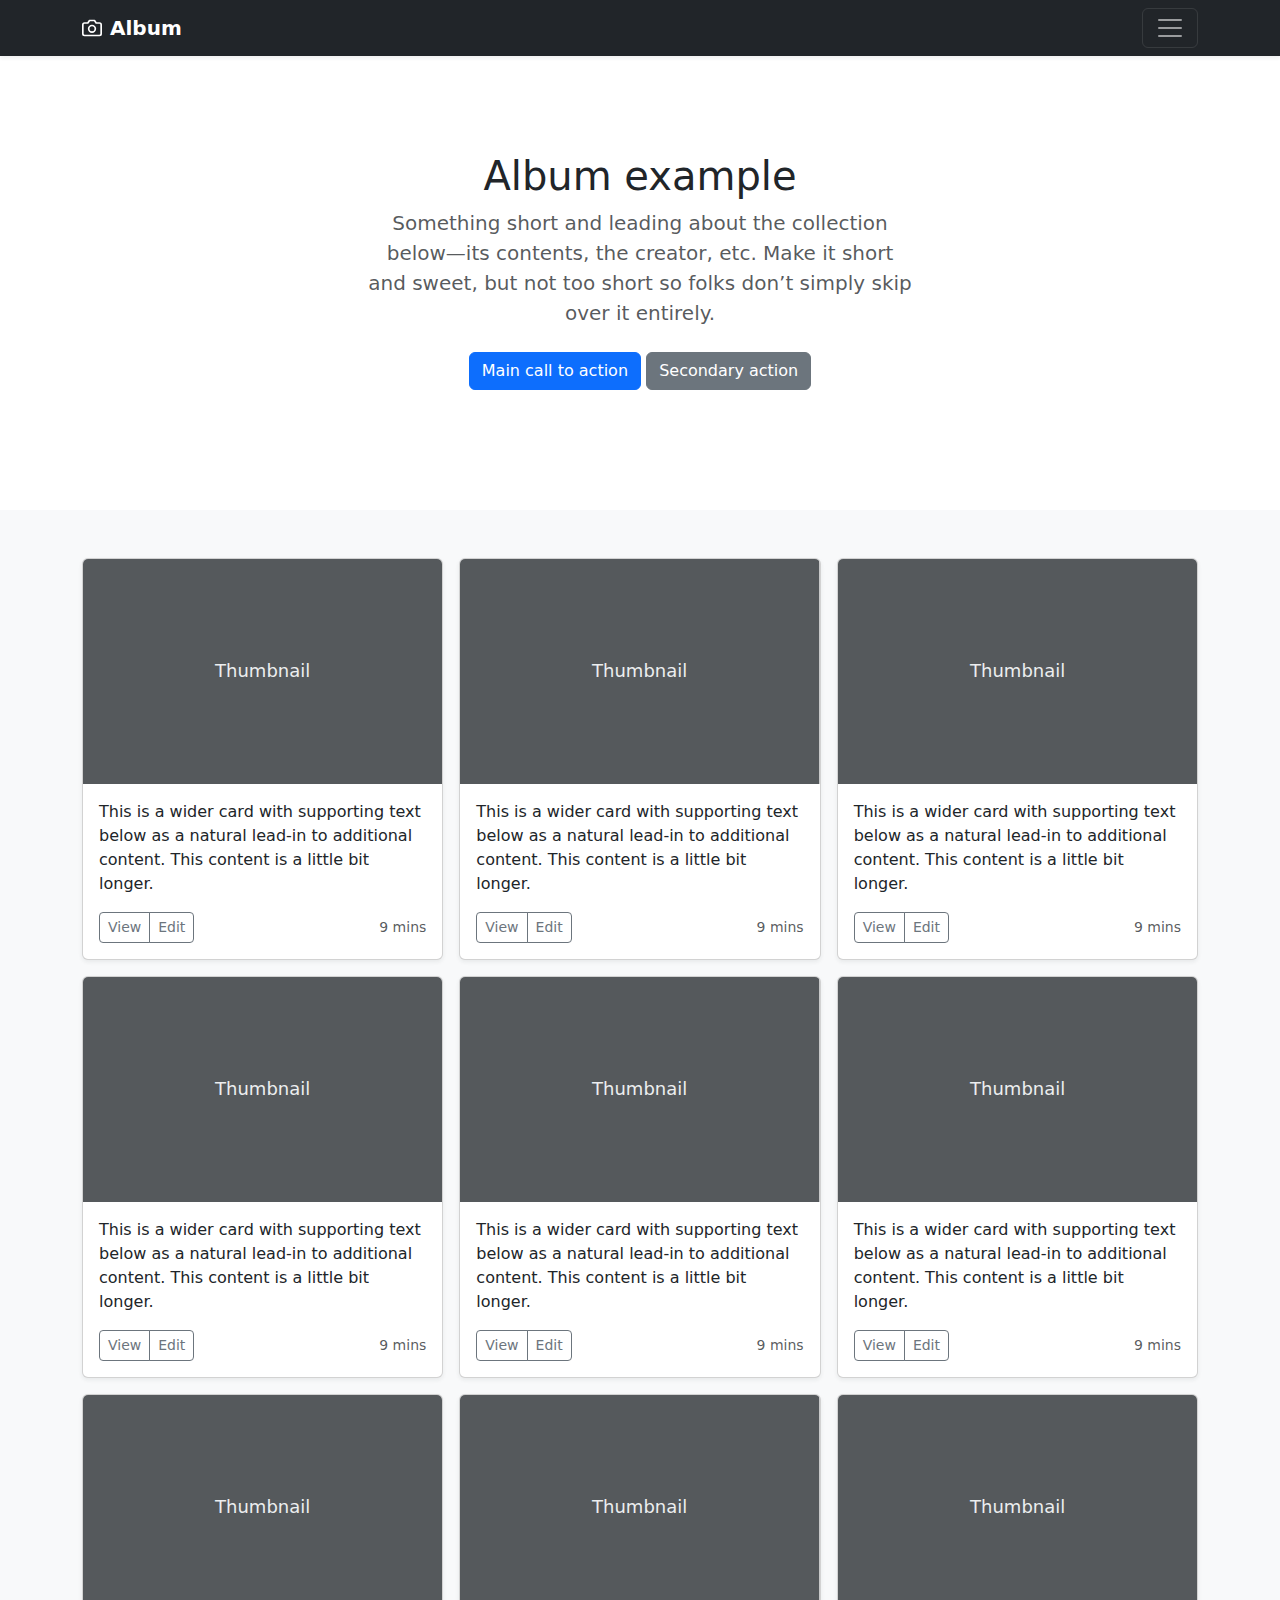
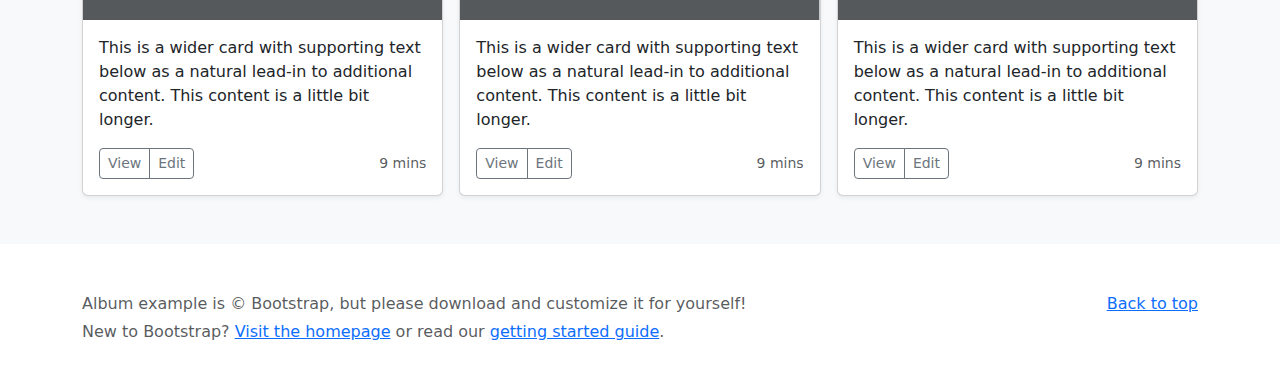
==== LabIngSoftware/videos.html @ c1944f8e "Proyecto LabIngSoftware" ====
<!doctype html>
<html lang="en">
  <head>
    <meta charset="utf-8">
    <meta name="viewport" content="width=device-width, initial-scale=1">
    <meta name="description" content="">
    <meta name="author" content="Mark Otto, Jacob Thornton, and Bootstrap contributors">
    <meta name="generator" content="Hugo 0.108.0">
    <title>Album example · Bootstrap v5.3</title>

    <link rel="canonical" href="https://getbootstrap.com/docs/5.3/examples/album/">

    

    

<link href="css/bootstrap.min.css" rel="stylesheet">

    <style>
      .bd-placeholder-img {
        font-size: 1.125rem;
        text-anchor: middle;
        -webkit-user-select: none;
        -moz-user-select: none;
        user-select: none;
      }

      @media (min-width: 768px) {
        .bd-placeholder-img-lg {
          font-size: 3.5rem;
        }
      }

      .b-example-divider {
        height: 3rem;
        background-color: rgba(0, 0, 0, .1);
        border: solid rgba(0, 0, 0, .15);
        border-width: 1px 0;
        box-shadow: inset 0 .5em 1.5em rgba(0, 0, 0, .1), inset 0 .125em .5em rgba(0, 0, 0, .15);
      }

      .b-example-vr {
        flex-shrink: 0;
        width: 1.5rem;
        height: 100vh;
      }

      .bi {
        vertical-align: -.125em;
        fill: currentColor;
      }

      .nav-scroller {
        position: relative;
        z-index: 2;
        height: 2.75rem;
        overflow-y: hidden;
      }

      .nav-scroller .nav {
        display: flex;
        flex-wrap: nowrap;
        padding-bottom: 1rem;
        margin-top: -1px;
        overflow-x: auto;
        text-align: center;
        white-space: nowrap;
        -webkit-overflow-scrolling: touch;
      }
    </style>

    
  </head>
  <body>
    
<header>
  <div class="collapse bg-dark" id="navbarHeader">
    <div class="container">
      <div class="row">
        <div class="col-sm-8 col-md-7 py-4">
          <h4 class="text-white">About</h4>
          <p class="text-muted">Add some information about the album below, the author, or any other background context. Make it a few sentences long so folks can pick up some informative tidbits. Then, link them off to some social networking sites or contact information.</p>
        </div>
        <div class="col-sm-4 offset-md-1 py-4">
          <h4 class="text-white">Contact</h4>
          <ul class="list-unstyled">
            <li><a href="#" class="text-white">Follow on Twitter</a></li>
            <li><a href="#" class="text-white">Like on Facebook</a></li>
            <li><a href="#" class="text-white">Email me</a></li>
          </ul>
        </div>
      </div>
    </div>
  </div>
  <div class="navbar navbar-dark bg-dark shadow-sm">
    <div class="container">
      <a href="#" class="navbar-brand d-flex align-items-center">
        <svg xmlns="http://www.w3.org/2000/svg" width="20" height="20" fill="none" stroke="currentColor" stroke-linecap="round" stroke-linejoin="round" stroke-width="2" aria-hidden="true" class="me-2" viewBox="0 0 24 24"><path d="M23 19a2 2 0 0 1-2 2H3a2 2 0 0 1-2-2V8a2 2 0 0 1 2-2h4l2-3h6l2 3h4a2 2 0 0 1 2 2z"/><circle cx="12" cy="13" r="4"/></svg>
        <strong>Album</strong>
      </a>
      <button class="navbar-toggler" type="button" data-bs-toggle="collapse" data-bs-target="#navbarHeader" aria-controls="navbarHeader" aria-expanded="false" aria-label="Toggle navigation">
        <span class="navbar-toggler-icon"></span>
      </button>
    </div>
  </div>
</header>

<main>

  <section class="py-5 text-center container">
    <div class="row py-lg-5">
      <div class="col-lg-6 col-md-8 mx-auto">
        <h1 class="fw-light">Album example</h1>
        <p class="lead text-muted">Something short and leading about the collection below—its contents, the creator, etc. Make it short and sweet, but not too short so folks don’t simply skip over it entirely.</p>
        <p>
          <a href="#" class="btn btn-primary my-2">Main call to action</a>
          <a href="#" class="btn btn-secondary my-2">Secondary action</a>
        </p>
      </div>
    </div>
  </section>

  <div class="album py-5 bg-light">
    <div class="container">

      <div class="row row-cols-1 row-cols-sm-2 row-cols-md-3 g-3">
        <div class="col">
          <div class="card shadow-sm">
            <svg class="bd-placeholder-img card-img-top" width="100%" height="225" xmlns="http://www.w3.org/2000/svg" role="img" aria-label="Placeholder: Thumbnail" preserveAspectRatio="xMidYMid slice" focusable="false"><title>Placeholder</title><rect width="100%" height="100%" fill="#55595c"/><text x="50%" y="50%" fill="#eceeef" dy=".3em">Thumbnail</text></svg>
            <div class="card-body">
              <p class="card-text">This is a wider card with supporting text below as a natural lead-in to additional content. This content is a little bit longer.</p>
              <div class="d-flex justify-content-between align-items-center">
                <div class="btn-group">
                  <button type="button" class="btn btn-sm btn-outline-secondary">View</button>
                  <button type="button" class="btn btn-sm btn-outline-secondary">Edit</button>
                </div>
                <small class="text-muted">9 mins</small>
              </div>
            </div>
          </div>
        </div>
        <div class="col">
          <div class="card shadow-sm">
            <svg class="bd-placeholder-img card-img-top" width="100%" height="225" xmlns="http://www.w3.org/2000/svg" role="img" aria-label="Placeholder: Thumbnail" preserveAspectRatio="xMidYMid slice" focusable="false"><title>Placeholder</title><rect width="100%" height="100%" fill="#55595c"/><text x="50%" y="50%" fill="#eceeef" dy=".3em">Thumbnail</text></svg>
            <div class="card-body">
              <p class="card-text">This is a wider card with supporting text below as a natural lead-in to additional content. This content is a little bit longer.</p>
              <div class="d-flex justify-content-between align-items-center">
                <div class="btn-group">
                  <button type="button" class="btn btn-sm btn-outline-secondary">View</button>
                  <button type="button" class="btn btn-sm btn-outline-secondary">Edit</button>
                </div>
                <small class="text-muted">9 mins</small>
              </div>
            </div>
          </div>
        </div>
        <div class="col">
          <div class="card shadow-sm">
            <svg class="bd-placeholder-img card-img-top" width="100%" height="225" xmlns="http://www.w3.org/2000/svg" role="img" aria-label="Placeholder: Thumbnail" preserveAspectRatio="xMidYMid slice" focusable="false"><title>Placeholder</title><rect width="100%" height="100%" fill="#55595c"/><text x="50%" y="50%" fill="#eceeef" dy=".3em">Thumbnail</text></svg>
            <div class="card-body">
              <p class="card-text">This is a wider card with supporting text below as a natural lead-in to additional content. This content is a little bit longer.</p>
              <div class="d-flex justify-content-between align-items-center">
                <div class="btn-group">
                  <button type="button" class="btn btn-sm btn-outline-secondary">View</button>
                  <button type="button" class="btn btn-sm btn-outline-secondary">Edit</button>
                </div>
                <small class="text-muted">9 mins</small>
              </div>
            </div>
          </div>
        </div>

        <div class="col">
          <div class="card shadow-sm">
            <svg class="bd-placeholder-img card-img-top" width="100%" height="225" xmlns="http://www.w3.org/2000/svg" role="img" aria-label="Placeholder: Thumbnail" preserveAspectRatio="xMidYMid slice" focusable="false"><title>Placeholder</title><rect width="100%" height="100%" fill="#55595c"/><text x="50%" y="50%" fill="#eceeef" dy=".3em">Thumbnail</text></svg>
            <div class="card-body">
              <p class="card-text">This is a wider card with supporting text below as a natural lead-in to additional content. This content is a little bit longer.</p>
              <div class="d-flex justify-content-between align-items-center">
                <div class="btn-group">
                  <button type="button" class="btn btn-sm btn-outline-secondary">View</button>
                  <button type="button" class="btn btn-sm btn-outline-secondary">Edit</button>
                </div>
                <small class="text-muted">9 mins</small>
              </div>
            </div>
          </div>
        </div>
        <div class="col">
          <div class="card shadow-sm">
            <svg class="bd-placeholder-img card-img-top" width="100%" height="225" xmlns="http://www.w3.org/2000/svg" role="img" aria-label="Placeholder: Thumbnail" preserveAspectRatio="xMidYMid slice" focusable="false"><title>Placeholder</title><rect width="100%" height="100%" fill="#55595c"/><text x="50%" y="50%" fill="#eceeef" dy=".3em">Thumbnail</text></svg>
            <div class="card-body">
              <p class="card-text">This is a wider card with supporting text below as a natural lead-in to additional content. This content is a little bit longer.</p>
              <div class="d-flex justify-content-between align-items-center">
                <div class="btn-group">
                  <button type="button" class="btn btn-sm btn-outline-secondary">View</button>
                  <button type="button" class="btn btn-sm btn-outline-secondary">Edit</button>
                </div>
                <small class="text-muted">9 mins</small>
              </div>
            </div>
          </div>
        </div>
        <div class="col">
          <div class="card shadow-sm">
            <svg class="bd-placeholder-img card-img-top" width="100%" height="225" xmlns="http://www.w3.org/2000/svg" role="img" aria-label="Placeholder: Thumbnail" preserveAspectRatio="xMidYMid slice" focusable="false"><title>Placeholder</title><rect width="100%" height="100%" fill="#55595c"/><text x="50%" y="50%" fill="#eceeef" dy=".3em">Thumbnail</text></svg>
            <div class="card-body">
              <p class="card-text">This is a wider card with supporting text below as a natural lead-in to additional content. This content is a little bit longer.</p>
              <div class="d-flex justify-content-between align-items-center">
                <div class="btn-group">
                  <button type="button" class="btn btn-sm btn-outline-secondary">View</button>
                  <button type="button" class="btn btn-sm btn-outline-secondary">Edit</button>
                </div>
                <small class="text-muted">9 mins</small>
              </div>
            </div>
          </div>
        </div>

        <div class="col">
          <div class="card shadow-sm">
            <svg class="bd-placeholder-img card-img-top" width="100%" height="225" xmlns="http://www.w3.org/2000/svg" role="img" aria-label="Placeholder: Thumbnail" preserveAspectRatio="xMidYMid slice" focusable="false"><title>Placeholder</title><rect width="100%" height="100%" fill="#55595c"/><text x="50%" y="50%" fill="#eceeef" dy=".3em">Thumbnail</text></svg>
            <div class="card-body">
              <p class="card-text">This is a wider card with supporting text below as a natural lead-in to additional content. This content is a little bit longer.</p>
              <div class="d-flex justify-content-between align-items-center">
                <div class="btn-group">
                  <button type="button" class="btn btn-sm btn-outline-secondary">View</button>
                  <button type="button" class="btn btn-sm btn-outline-secondary">Edit</button>
                </div>
                <small class="text-muted">9 mins</small>
              </div>
            </div>
          </div>
        </div>
        <div class="col">
          <div class="card shadow-sm">
            <svg class="bd-placeholder-img card-img-top" width="100%" height="225" xmlns="http://www.w3.org/2000/svg" role="img" aria-label="Placeholder: Thumbnail" preserveAspectRatio="xMidYMid slice" focusable="false"><title>Placeholder</title><rect width="100%" height="100%" fill="#55595c"/><text x="50%" y="50%" fill="#eceeef" dy=".3em">Thumbnail</text></svg>
            <div class="card-body">
              <p class="card-text">This is a wider card with supporting text below as a natural lead-in to additional content. This content is a little bit longer.</p>
              <div class="d-flex justify-content-between align-items-center">
                <div class="btn-group">
                  <button type="button" class="btn btn-sm btn-outline-secondary">View</button>
                  <button type="button" class="btn btn-sm btn-outline-secondary">Edit</button>
                </div>
                <small class="text-muted">9 mins</small>
              </div>
            </div>
          </div>
        </div>
        <div class="col">
          <div class="card shadow-sm">
            <svg class="bd-placeholder-img card-img-top" width="100%" height="225" xmlns="http://www.w3.org/2000/svg" role="img" aria-label="Placeholder: Thumbnail" preserveAspectRatio="xMidYMid slice" focusable="false"><title>Placeholder</title><rect width="100%" height="100%" fill="#55595c"/><text x="50%" y="50%" fill="#eceeef" dy=".3em">Thumbnail</text></svg>
            <div class="card-body">
              <p class="card-text">This is a wider card with supporting text below as a natural lead-in to additional content. This content is a little bit longer.</p>
              <div class="d-flex justify-content-between align-items-center">
                <div class="btn-group">
                  <button type="button" class="btn btn-sm btn-outline-secondary">View</button>
                  <button type="button" class="btn btn-sm btn-outline-secondary">Edit</button>
                </div>
                <small class="text-muted">9 mins</small>
              </div>
            </div>
          </div>
        </div>
      </div>
    </div>
  </div>

</main>

<footer class="text-muted py-5">
  <div class="container">
    <p class="float-end mb-1">
      <a href="#">Back to top</a>
    </p>
    <p class="mb-1">Album example is &copy; Bootstrap, but please download and customize it for yourself!</p>
    <p class="mb-0">New to Bootstrap? <a href="/">Visit the homepage</a> or read our <a href="../getting-started/introduction/">getting started guide</a>.</p>
  </div>
</footer>


    <script src="js/bootstrap.bundle.min.js"></script>

      
  </body>
</html>
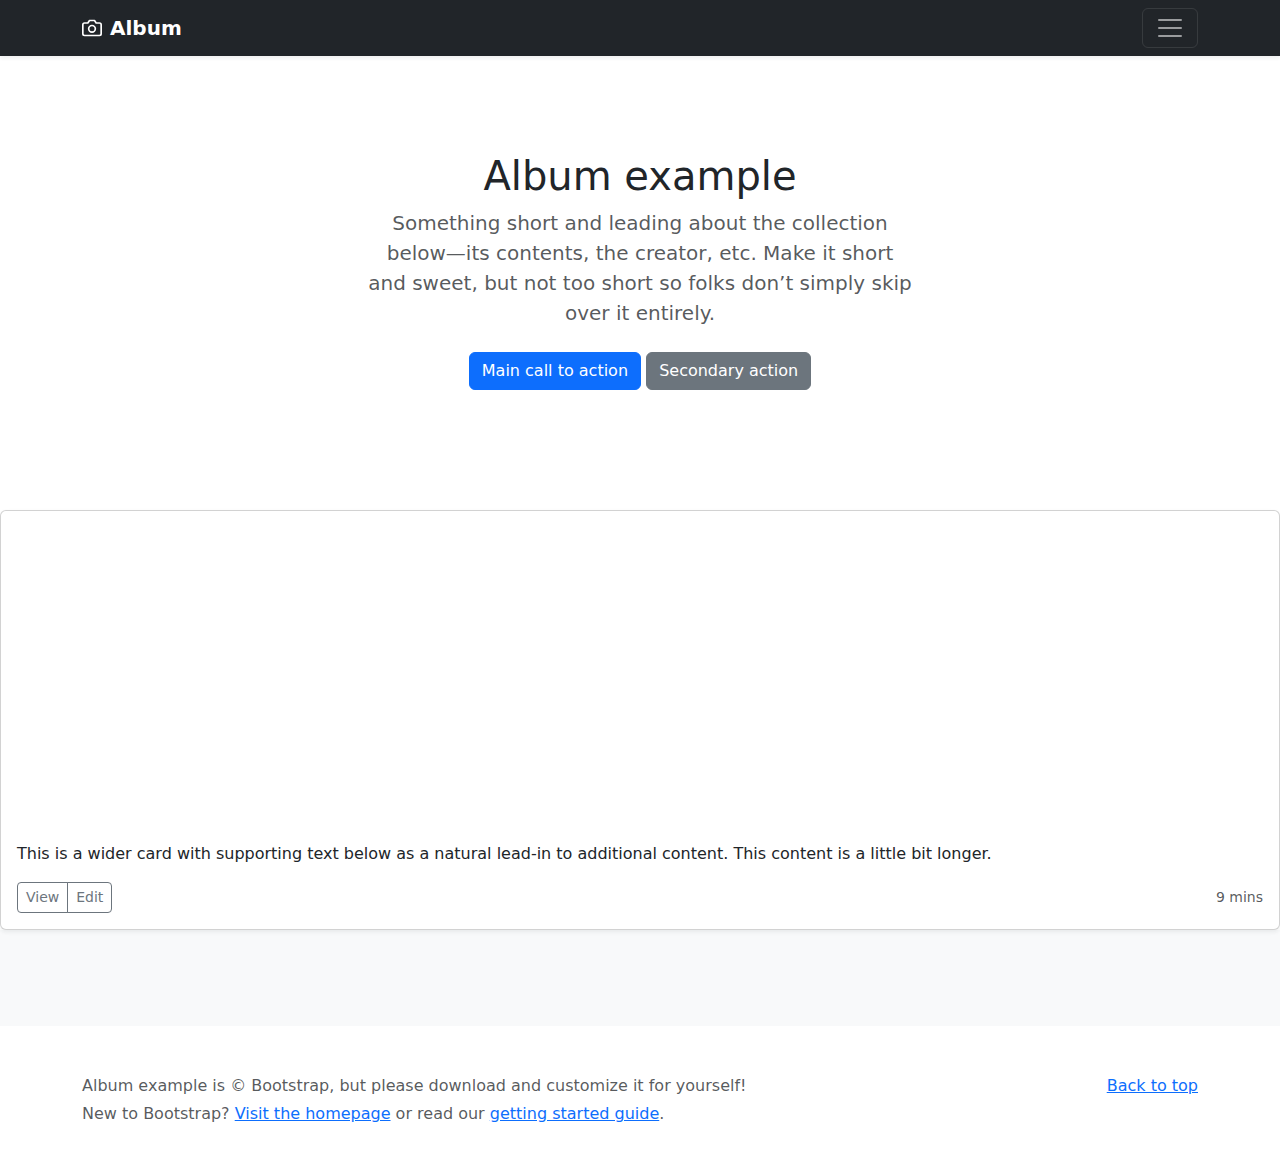
==== commit 62c3f94a: "Avances 07/03/2023" ====
--- a/LabIngSoftware/videos.html
+++ b/LabIngSoftware/videos.html
@@ -6,16 +6,13 @@
     <meta name="description" content="">
     <meta name="author" content="Mark Otto, Jacob Thornton, and Bootstrap contributors">
     <meta name="generator" content="Hugo 0.108.0">
-    <title>Album example · Bootstrap v5.3</title>
+    <title>Página Vídeos · JGG</title>
 
     <link rel="canonical" href="https://getbootstrap.com/docs/5.3/examples/album/">
 
-    
-
-    
-
+ 
 <link href="css/bootstrap.min.css" rel="stylesheet">
-
+<script src="js/getvideos.js"></script>
     <style>
       .bd-placeholder-img {
         font-size: 1.125rem;
@@ -119,148 +116,26 @@
       </div>
     </div>
   </section>
-
+  <div class="col">
+    <div class="card shadow-sm">
+      <iframe width="560" height="315" src="https://www.youtube.com/embed/qz0aGYrrlhU" title="YouTube video player" frameborder="0" allow="accelerometer; autoplay; clipboard-write; encrypted-media; gyroscope; picture-in-picture; web-share" allowfullscreen></iframe>
+      <div class="card-body">
+        <p class="card-text">This is a wider card with supporting text below as a natural lead-in to additional content. This content is a little bit longer.</p>
+        <div class="d-flex justify-content-between align-items-center">
+          <div class="btn-group">
+            <button type="button" class="btn btn-sm btn-outline-secondary">View</button>
+            <button type="button" class="btn btn-sm btn-outline-secondary">Edit</button>
+          </div>
+          <small class="text-muted">9 mins</small>
+        </div>
+      </div>
+    </div>
+  </div>
   <div class="album py-5 bg-light">
     <div class="container">
 
-      <div class="row row-cols-1 row-cols-sm-2 row-cols-md-3 g-3">
-        <div class="col">
-          <div class="card shadow-sm">
-            <svg class="bd-placeholder-img card-img-top" width="100%" height="225" xmlns="http://www.w3.org/2000/svg" role="img" aria-label="Placeholder: Thumbnail" preserveAspectRatio="xMidYMid slice" focusable="false"><title>Placeholder</title><rect width="100%" height="100%" fill="#55595c"/><text x="50%" y="50%" fill="#eceeef" dy=".3em">Thumbnail</text></svg>
-            <div class="card-body">
-              <p class="card-text">This is a wider card with supporting text below as a natural lead-in to additional content. This content is a little bit longer.</p>
-              <div class="d-flex justify-content-between align-items-center">
-                <div class="btn-group">
-                  <button type="button" class="btn btn-sm btn-outline-secondary">View</button>
-                  <button type="button" class="btn btn-sm btn-outline-secondary">Edit</button>
-                </div>
-                <small class="text-muted">9 mins</small>
-              </div>
-            </div>
-          </div>
-        </div>
-        <div class="col">
-          <div class="card shadow-sm">
-            <svg class="bd-placeholder-img card-img-top" width="100%" height="225" xmlns="http://www.w3.org/2000/svg" role="img" aria-label="Placeholder: Thumbnail" preserveAspectRatio="xMidYMid slice" focusable="false"><title>Placeholder</title><rect width="100%" height="100%" fill="#55595c"/><text x="50%" y="50%" fill="#eceeef" dy=".3em">Thumbnail</text></svg>
-            <div class="card-body">
-              <p class="card-text">This is a wider card with supporting text below as a natural lead-in to additional content. This content is a little bit longer.</p>
-              <div class="d-flex justify-content-between align-items-center">
-                <div class="btn-group">
-                  <button type="button" class="btn btn-sm btn-outline-secondary">View</button>
-                  <button type="button" class="btn btn-sm btn-outline-secondary">Edit</button>
-                </div>
-                <small class="text-muted">9 mins</small>
-              </div>
-            </div>
-          </div>
-        </div>
-        <div class="col">
-          <div class="card shadow-sm">
-            <svg class="bd-placeholder-img card-img-top" width="100%" height="225" xmlns="http://www.w3.org/2000/svg" role="img" aria-label="Placeholder: Thumbnail" preserveAspectRatio="xMidYMid slice" focusable="false"><title>Placeholder</title><rect width="100%" height="100%" fill="#55595c"/><text x="50%" y="50%" fill="#eceeef" dy=".3em">Thumbnail</text></svg>
-            <div class="card-body">
-              <p class="card-text">This is a wider card with supporting text below as a natural lead-in to additional content. This content is a little bit longer.</p>
-              <div class="d-flex justify-content-between align-items-center">
-                <div class="btn-group">
-                  <button type="button" class="btn btn-sm btn-outline-secondary">View</button>
-                  <button type="button" class="btn btn-sm btn-outline-secondary">Edit</button>
-                </div>
-                <small class="text-muted">9 mins</small>
-              </div>
-            </div>
-          </div>
-        </div>
-
-        <div class="col">
-          <div class="card shadow-sm">
-            <svg class="bd-placeholder-img card-img-top" width="100%" height="225" xmlns="http://www.w3.org/2000/svg" role="img" aria-label="Placeholder: Thumbnail" preserveAspectRatio="xMidYMid slice" focusable="false"><title>Placeholder</title><rect width="100%" height="100%" fill="#55595c"/><text x="50%" y="50%" fill="#eceeef" dy=".3em">Thumbnail</text></svg>
-            <div class="card-body">
-              <p class="card-text">This is a wider card with supporting text below as a natural lead-in to additional content. This content is a little bit longer.</p>
-              <div class="d-flex justify-content-between align-items-center">
-                <div class="btn-group">
-                  <button type="button" class="btn btn-sm btn-outline-secondary">View</button>
-                  <button type="button" class="btn btn-sm btn-outline-secondary">Edit</button>
-                </div>
-                <small class="text-muted">9 mins</small>
-              </div>
-            </div>
-          </div>
-        </div>
-        <div class="col">
-          <div class="card shadow-sm">
-            <svg class="bd-placeholder-img card-img-top" width="100%" height="225" xmlns="http://www.w3.org/2000/svg" role="img" aria-label="Placeholder: Thumbnail" preserveAspectRatio="xMidYMid slice" focusable="false"><title>Placeholder</title><rect width="100%" height="100%" fill="#55595c"/><text x="50%" y="50%" fill="#eceeef" dy=".3em">Thumbnail</text></svg>
-            <div class="card-body">
-              <p class="card-text">This is a wider card with supporting text below as a natural lead-in to additional content. This content is a little bit longer.</p>
-              <div class="d-flex justify-content-between align-items-center">
-                <div class="btn-group">
-                  <button type="button" class="btn btn-sm btn-outline-secondary">View</button>
-                  <button type="button" class="btn btn-sm btn-outline-secondary">Edit</button>
-                </div>
-                <small class="text-muted">9 mins</small>
-              </div>
-            </div>
-          </div>
-        </div>
-        <div class="col">
-          <div class="card shadow-sm">
-            <svg class="bd-placeholder-img card-img-top" width="100%" height="225" xmlns="http://www.w3.org/2000/svg" role="img" aria-label="Placeholder: Thumbnail" preserveAspectRatio="xMidYMid slice" focusable="false"><title>Placeholder</title><rect width="100%" height="100%" fill="#55595c"/><text x="50%" y="50%" fill="#eceeef" dy=".3em">Thumbnail</text></svg>
-            <div class="card-body">
-              <p class="card-text">This is a wider card with supporting text below as a natural lead-in to additional content. This content is a little bit longer.</p>
-              <div class="d-flex justify-content-between align-items-center">
-                <div class="btn-group">
-                  <button type="button" class="btn btn-sm btn-outline-secondary">View</button>
-                  <button type="button" class="btn btn-sm btn-outline-secondary">Edit</button>
-                </div>
-                <small class="text-muted">9 mins</small>
-              </div>
-            </div>
-          </div>
-        </div>
-
-        <div class="col">
-          <div class="card shadow-sm">
-            <svg class="bd-placeholder-img card-img-top" width="100%" height="225" xmlns="http://www.w3.org/2000/svg" role="img" aria-label="Placeholder: Thumbnail" preserveAspectRatio="xMidYMid slice" focusable="false"><title>Placeholder</title><rect width="100%" height="100%" fill="#55595c"/><text x="50%" y="50%" fill="#eceeef" dy=".3em">Thumbnail</text></svg>
-            <div class="card-body">
-              <p class="card-text">This is a wider card with supporting text below as a natural lead-in to additional content. This content is a little bit longer.</p>
-              <div class="d-flex justify-content-between align-items-center">
-                <div class="btn-group">
-                  <button type="button" class="btn btn-sm btn-outline-secondary">View</button>
-                  <button type="button" class="btn btn-sm btn-outline-secondary">Edit</button>
-                </div>
-                <small class="text-muted">9 mins</small>
-              </div>
-            </div>
-          </div>
-        </div>
-        <div class="col">
-          <div class="card shadow-sm">
-            <svg class="bd-placeholder-img card-img-top" width="100%" height="225" xmlns="http://www.w3.org/2000/svg" role="img" aria-label="Placeholder: Thumbnail" preserveAspectRatio="xMidYMid slice" focusable="false"><title>Placeholder</title><rect width="100%" height="100%" fill="#55595c"/><text x="50%" y="50%" fill="#eceeef" dy=".3em">Thumbnail</text></svg>
-            <div class="card-body">
-              <p class="card-text">This is a wider card with supporting text below as a natural lead-in to additional content. This content is a little bit longer.</p>
-              <div class="d-flex justify-content-between align-items-center">
-                <div class="btn-group">
-                  <button type="button" class="btn btn-sm btn-outline-secondary">View</button>
-                  <button type="button" class="btn btn-sm btn-outline-secondary">Edit</button>
-                </div>
-                <small class="text-muted">9 mins</small>
-              </div>
-            </div>
-          </div>
-        </div>
-        <div class="col">
-          <div class="card shadow-sm">
-            <svg class="bd-placeholder-img card-img-top" width="100%" height="225" xmlns="http://www.w3.org/2000/svg" role="img" aria-label="Placeholder: Thumbnail" preserveAspectRatio="xMidYMid slice" focusable="false"><title>Placeholder</title><rect width="100%" height="100%" fill="#55595c"/><text x="50%" y="50%" fill="#eceeef" dy=".3em">Thumbnail</text></svg>
-            <div class="card-body">
-              <p class="card-text">This is a wider card with supporting text below as a natural lead-in to additional content. This content is a little bit longer.</p>
-              <div class="d-flex justify-content-between align-items-center">
-                <div class="btn-group">
-                  <button type="button" class="btn btn-sm btn-outline-secondary">View</button>
-                  <button type="button" class="btn btn-sm btn-outline-secondary">Edit</button>
-                </div>
-                <small class="text-muted">9 mins</small>
-              </div>
-            </div>
-          </div>
-        </div>
+      <div class="row row-cols-1 row-cols-sm-2 row-cols-md-3 g-3" id="contenedor_tarjetas">
+        
       </div>
     </div>
   </div>
@@ -275,11 +150,7 @@
     <p class="mb-1">Album example is &copy; Bootstrap, but please download and customize it for yourself!</p>
     <p class="mb-0">New to Bootstrap? <a href="/">Visit the homepage</a> or read our <a href="../getting-started/introduction/">getting started guide</a>.</p>
   </div>
-</footer>
-
-
-    <script src="js/bootstrap.bundle.min.js"></script>
-
-      
-  </body>
+</footer>     
+ 
+    </body>
 </html>
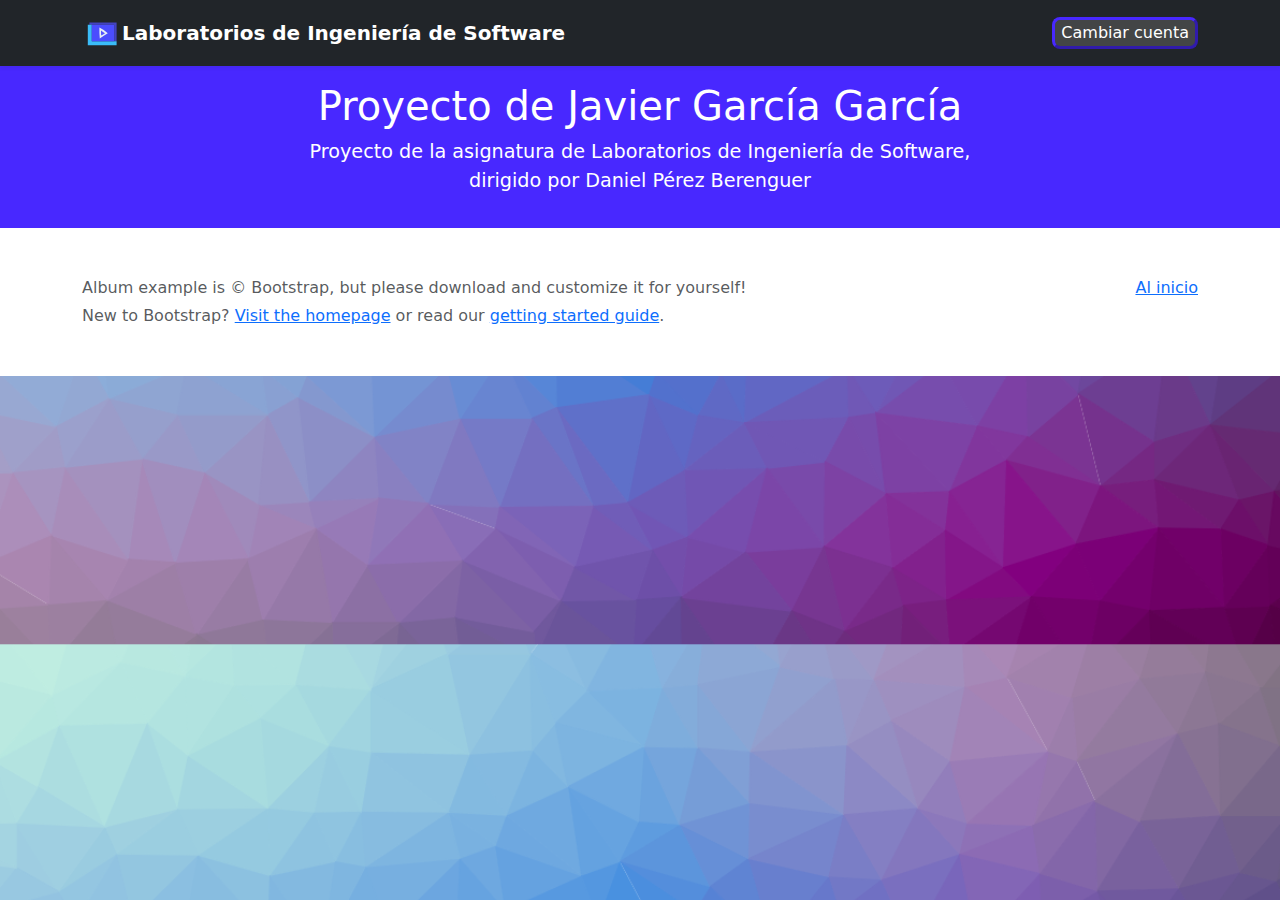
==== commit 00b83e32: "Proyecto casi completado (funcionalidad mínima)" ====
--- a/LabIngSoftware/videos.html
+++ b/LabIngSoftware/videos.html
@@ -1,5 +1,5 @@
 <!doctype html>
-<html lang="en">
+<html lang="es">
   <head>
     <meta charset="utf-8">
     <meta name="viewport" content="width=device-width, initial-scale=1">
@@ -8,10 +8,12 @@
     <meta name="generator" content="Hugo 0.108.0">
     <title>Página Vídeos · JGG</title>
 
+
     <link rel="canonical" href="https://getbootstrap.com/docs/5.3/examples/album/">
 
  
 <link href="css/bootstrap.min.css" rel="stylesheet">
+
 <script src="js/getvideos.js"></script>
     <style>
       .bd-placeholder-img {
@@ -64,19 +66,41 @@
         white-space: nowrap;
         -webkit-overflow-scrolling: touch;
       }
+
+      .card{
+        border-radius: 8px;
+        overflow: hidden;
+        cursor: default;
+      }
+
+      .card-text, title{
+        font-size: medium;
+        margin: 4px;
+      }
+      .album{
+        margin: 5px;
+      }
+
+      .usuario{
+        border-radius: 4px; 
+        border: 2px; 
+        border-radius: 4px; 
+        border-color: rgba(255, 0, 0, 0.5);
+        
+      }
+
     </style>
-
     
   </head>
-  <body>
+  <body style="background-image: url(img/fondologin.png); background-size: cover;">
     
 <header>
   <div class="collapse bg-dark" id="navbarHeader">
     <div class="container">
       <div class="row">
         <div class="col-sm-8 col-md-7 py-4">
-          <h4 class="text-white">About</h4>
-          <p class="text-muted">Add some information about the album below, the author, or any other background context. Make it a few sentences long so folks can pick up some informative tidbits. Then, link them off to some social networking sites or contact information.</p>
+          <h4 class="text-white">Sobre</h4>
+          <p class="text-muted">Este ha sido un proyecto realizado por el alumno Javier García García durante los meses de febrero y marzo de 2023.</p>
         </div>
         <div class="col-sm-4 offset-md-1 py-4">
           <h4 class="text-white">Contact</h4>
@@ -89,68 +113,50 @@
       </div>
     </div>
   </div>
+
   <div class="navbar navbar-dark bg-dark shadow-sm">
     <div class="container">
       <a href="#" class="navbar-brand d-flex align-items-center">
-        <svg xmlns="http://www.w3.org/2000/svg" width="20" height="20" fill="none" stroke="currentColor" stroke-linecap="round" stroke-linejoin="round" stroke-width="2" aria-hidden="true" class="me-2" viewBox="0 0 24 24"><path d="M23 19a2 2 0 0 1-2 2H3a2 2 0 0 1-2-2V8a2 2 0 0 1 2-2h4l2-3h6l2 3h4a2 2 0 0 1 2 2z"/><circle cx="12" cy="13" r="4"/></svg>
-        <strong>Album</strong>
+        
+        <img src="img/icons8-video-100.svg" width="40" ></img>
+        <strong>Laboratorios de Ingeniería de Software</strong>
       </a>
-      <button class="navbar-toggler" type="button" data-bs-toggle="collapse" data-bs-target="#navbarHeader" aria-controls="navbarHeader" aria-expanded="false" aria-label="Toggle navigation">
-        <span class="navbar-toggler-icon"></span>
-      </button>
+      <button xmlns="index.html" onclick="location.href='index.html'" style="color: white;font: bold; background-color: rgba(94, 93, 93, 0.568); border-color: rgb(72, 40, 255) ; border-width: 3px; border-radius: 8px;">Cambiar cuenta</button>
     </div>
   </div>
 </header>
 
 <main>
-
-  <section class="py-5 text-center container">
-    <div class="row py-lg-5">
-      <div class="col-lg-6 col-md-8 mx-auto">
-        <h1 class="fw-light">Album example</h1>
-        <p class="lead text-muted">Something short and leading about the collection below—its contents, the creator, etc. Make it short and sweet, but not too short so folks don’t simply skip over it entirely.</p>
-        <p>
-          <a href="#" class="btn btn-primary my-2">Main call to action</a>
-          <a href="#" class="btn btn-secondary my-2">Secondary action</a>
-        </p>
+  <div style="background-color: rgb(72, 40, 255)">
+  <section class="text-center container" style="background-color: rgb(72, 40, 255);">
+    <div class="row py-lg-3">
+      <div class="col-lg-8 col-md-8 mx-auto">
+        <h1 class="fw-light" style="color: white">Proyecto de Javier García García</h1>
+        <p class="fw-light" style="color: white; font-size: larger;">Proyecto de la asignatura de Laboratorios de Ingeniería de Software, dirigido por Daniel Pérez Berenguer</p>
       </div>
     </div>
   </section>
-  <div class="col">
-    <div class="card shadow-sm">
-      <iframe width="560" height="315" src="https://www.youtube.com/embed/qz0aGYrrlhU" title="YouTube video player" frameborder="0" allow="accelerometer; autoplay; clipboard-write; encrypted-media; gyroscope; picture-in-picture; web-share" allowfullscreen></iframe>
-      <div class="card-body">
-        <p class="card-text">This is a wider card with supporting text below as a natural lead-in to additional content. This content is a little bit longer.</p>
-        <div class="d-flex justify-content-between align-items-center">
-          <div class="btn-group">
-            <button type="button" class="btn btn-sm btn-outline-secondary">View</button>
-            <button type="button" class="btn btn-sm btn-outline-secondary">Edit</button>
-          </div>
-          <small class="text-muted">9 mins</small>
-        </div>
-      </div>
+  </div>
+  <div style="background-color: rgba(48, 48, 48, 0)" >
+
+    <div class="container" id="contenedor_categorias">
+
+      <!--<div class="row row-cols-1 row-cols-sm-2 row-cols-md-3 g-3" id="contenedor_tarjetas">
+        
+      </div>-->
     </div>
   </div>
-  <div class="album py-5 bg-light">
-    <div class="container">
-
-      <div class="row row-cols-1 row-cols-sm-2 row-cols-md-3 g-3" id="contenedor_tarjetas">
-        
-      </div>
-    </div>
-  </div>
-
 </main>
 
-<footer class="text-muted py-5">
+<footer class="text-muted py-5" style="background-color: white;">
   <div class="container">
     <p class="float-end mb-1">
-      <a href="#">Back to top</a>
+      <a href="#">Al inicio</a>
     </p>
     <p class="mb-1">Album example is &copy; Bootstrap, but please download and customize it for yourself!</p>
     <p class="mb-0">New to Bootstrap? <a href="/">Visit the homepage</a> or read our <a href="../getting-started/introduction/">getting started guide</a>.</p>
   </div>
 </footer>     
- 
+    
     </body>
 </html>
